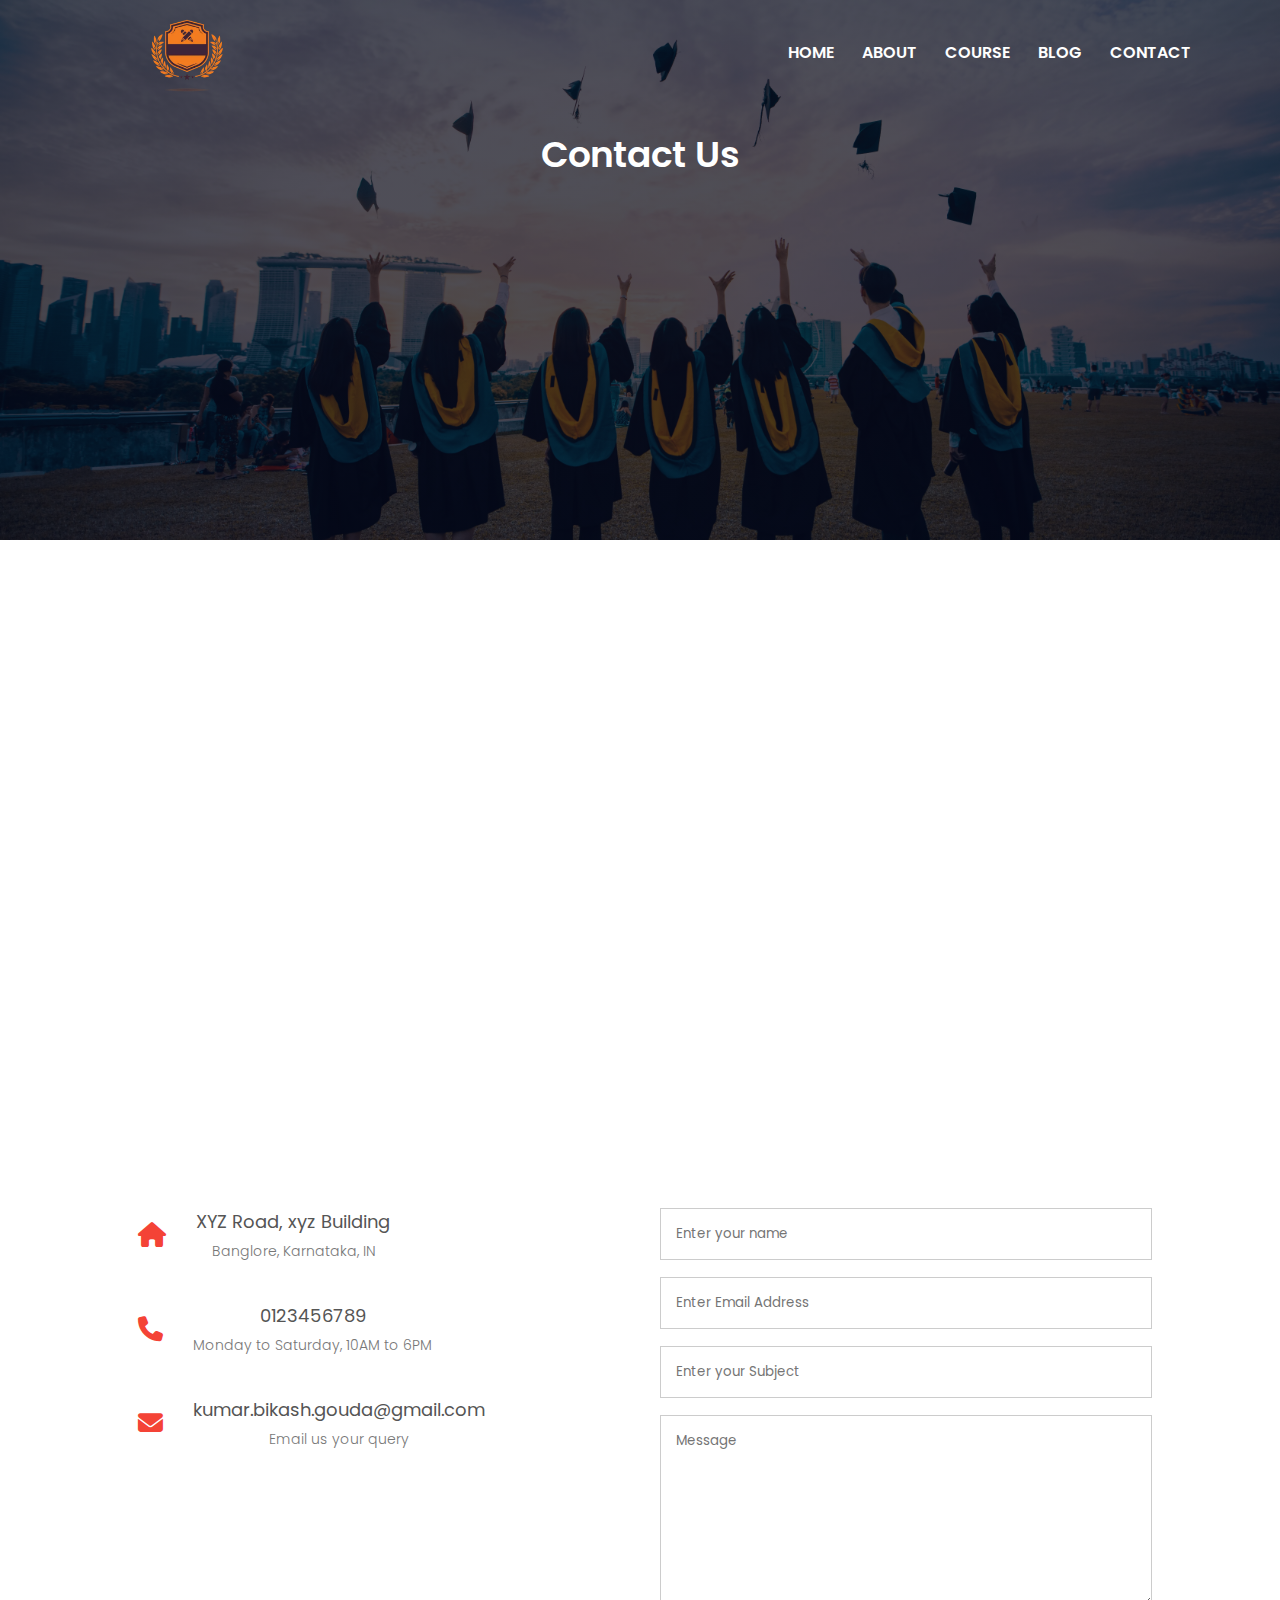
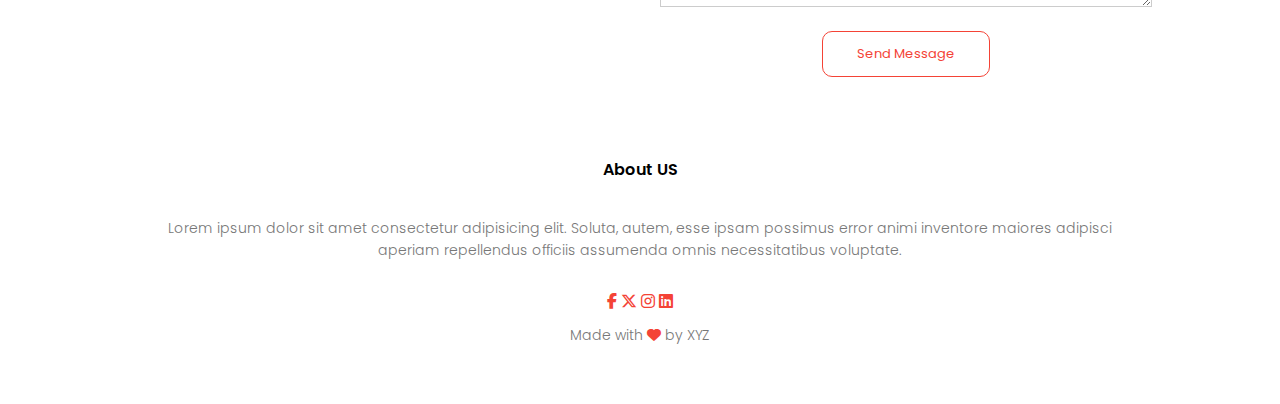
==== contact.html @ 3d302f26 "Add files via upload" ====
<!DOCTYPE html>
<html lang="en">

<head>
    <meta charset="UTF-8">
    <meta name="viewport" content="width=device-width, initial-scale=1.0">
    <title>University-contact</title>
    <link rel="stylesheet" href="style.css">
    <!-- fonts -->
    <link rel="preconnect" href="https://fonts.googleapis.com">
    <link rel="preconnect" href="https://fonts.gstatic.com" crossorigin>
    <link href="https://fonts.googleapis.com/css2?family=Poppins:wght@400;600&display=swap" rel="stylesheet">
    <!-- icon -->
    <link rel="stylesheet" href="https://cdnjs.cloudflare.com/ajax/libs/font-awesome/6.5.1/css/all.min.css">
</head>

<body>
    <!-- ------------------header----------------------- -->
    <section class="sub-header">
        <nav>
            <a href="#"><img src="./Images/LOGO-2.webp" alt=""></a>
            <div class="nav-links" id="NavLinks">
                <i class="icon fa-regular fa-circle-xmark" onclick="hideMenu()"></i>
                <ul>
                    <li><a href="index.html">HOME</a></li>
                    <li><a href="about.html">ABOUT</a></li>
                    <li><a href="course.html">COURSE</a></li>
                    <li><a href="blog.html">BLOG</a></li>
                    <li><a href="contact.html">CONTACT</a></li>

                </ul>
            </div>
            <i class="icon fa-solid fa-bars" onclick="showMenu()"></i>
        </nav>
        <h1>Contact Us</h1>    
    </section>
    <!-- ----------------------Contact Us------------------- -->
    <section class="location">
        <iframe src="https://www.google.com/maps/embed?pb=!1m18!1m12!1m3!1d497698.77491009404!2d77.30125737578491!3d12.954459540834819!2m3!1f0!2f0!3f0!3m2!1i1024!2i768!4f13.1!3m3!1m2!1s0x3bae1670c9b44e6d%3A0xf8dfc3e8517e4fe0!2sBengaluru%2C%20Karnataka!5e0!3m2!1sen!2sin!4v1704886433522!5m2!1sen!2sin" width="600" height="450" style="border:0;" allowfullscreen="" loading="lazy" referrerpolicy="no-referrer-when-downgrade"></iframe>
    </section>
    <section class="contact-us">
        <div class="row">
            <div class="contact-col">
                <div>
                    <i class="fa-solid fa-house"></i>
                    <span>
                        <h5>XYZ Road, xyz Building</h5>
                        <p>Banglore, Karnataka, IN</p>
                    </span>
                </div>
                <div>
                    <i class="fa-solid fa-phone"></i>
                    <span>
                        <h5>0123456789</h5>
                        <p>Monday to Saturday, 10AM to 6PM</p>
                    </span>
                </div>
                <div>
                    <i class="fa-solid fa-envelope"></i>
                    <span>
                        <h5>kumar.bikash.gouda@gmail.com</h5>
                        <p>Email us your query</p>
                    </span>
                </div>
            </div>
            <div class="contact-col">
                <form action="">
                    <input type="text"placeholder="Enter your name" required >
                    <input type="email"placeholder="Enter Email Address" required >
                    <input type="text"placeholder="Enter your Subject" required >
                    <textarea rows="8" placeholder="Message" required ></textarea>
                    <button type="submit" class="btn red-btn">Send Message</button>
                </form>
            </div>
        </div>
    </section>

    
    
    <!-- -------------------- Footer ------------------- -->
    <section class="footer">
        <h4> About US</h4>
        <p>Lorem ipsum dolor sit amet consectetur adipisicing elit. Soluta, autem, esse ipsam possimus error animi
            inventore maiores adipisci<br> aperiam repellendus officiis assumenda omnis necessitatibus voluptate.
        </p>
        <div class="icon">
            <i class="fa-brands fa-facebook-f"></i>
            <i class="fa-brands fa-x-twitter"></i>
            <i class="fa-brands fa-instagram"></i>
            <i class="fa-brands fa-linkedin"></i>

            <p>Made with <i class="fa-solid fa-heart"></i> by XYZ</p>


        </div>
    </section>




























    <!------------------ Javascript---------------------- -->
    <script>
        var NavLinks = document.getElementById("NavLinks")
        function showMenu() {
            NavLinks.style.right = "0";
        }
        function hideMenu() {
            NavLinks.style.right = "-200px";
        }
    </script>
</body>

</html>
---- style.css ----
* {
  margin: 0;
  padding: 0;
  box-sizing: border-box;
  font-family: 'Poppins', sans-serif;
}  
html {
  scroll-behavior: smooth;
}
.header {
  min-height: 100vh;
  width: 100%;
  background-image: linear-gradient(rgba(4, 9, 30, 0.6), rgba(4, 9, 30, 0.6)),
    url(./Images/Banner-3.webp);
  background-position: center;
  background-size: cover;
  position: relative;
}
nav img {
  width: 100px;
  margin-left: 60px;
}
nav {
  display: flex;
  justify-content: space-between;
  padding: 0 6%;
  align-items: center;
  margin-top: 0px;
}
.nav-links {
  flex: 1;
  text-align: right;
}
.nav-links ul li {
  list-style: none;
  display: inline-block;
  padding: 8px 12px;
  position: relative;
}
.nav-links ul li a {
  color: white;
  text-decoration: none;
  font-weight: 600;
  font-size: 1em;
}
.nav-links ul li::after {
  content: "";
  width: 0;
  height: 2px;
  background: #f44336;
  display: block;
  margin: auto;
  transition: 0.5s;
}
.nav-links ul li:hover::after {
  width: 100%;
}
.text_box {
  width: 90%;
  color: white;
  position: absolute;
  top: 50%;
  left: 50%;
  transform: translate(-50%, -50%);
  text-align: center;
}
.text_box h1 {
  font-size: 58px;
}
.text_box p {
  margin: 10px 0 40px;
  font-size: 14px;
  color: white;
}
.btn {
  display: inline-block;
  text-decoration: none;
  color: white;
  border: 1px solid white;
  padding: 12px 34px;
  font-size: 13px;
  background: transparent;
  position: relative;
  cursor: pointer;
  border-radius: 10px;
}
.btn:hover {
  border: 1px solid #f44336;
  transition: 0.5s;
}
nav .icon {
  display: none;
}

@media screen and (max-width: 700px) {
  .text_box h1 {
    font-size: 20px;
  }
  .nav-links ul li {
    display: block;
  }
  .nav-links {
    position: fixed;
    background: #f44336;
    height: 100vh;
    width: 200px;
    top: 0;
    right: -200px;
    text-align: left;
    z-index: 2;
    transition: 1s;
  }
  nav .icon {
    display: block;
    color: white;
    margin: 10px;
    font-size: 22px;
    cursor: pointer;
  }
  .nav-links ul {
    padding: 30px;
  }
}
/*---------------------------------- Course Section----------------------------------- */
.course {
  width: 80%;
  margin: auto;
  text-align: center;
  padding-top: 100px;
}
h1 {
  font-size: 36px;
  font-weight: 600;
}
p {
  color: #777;
  font-size: 14px;
  font-weight: 300;
  line-height: 22px;
  padding: 10px;
}
.row {
  margin-top: 5%;
  display: flex;
  justify-content: space-between;
  text-align: center;
}
.course-col {
  flex-basis: 31%;
  background: #fff3f3;
  border-radius: 10px;
  margin-bottom: 5%;
  padding: 20px 12px;
  box-sizing: border-box;
  transition: 0.5s;
}
h3 {
  text-align: center;
  font-weight: 600;
  margin: 10px 0;
}
.course-col:hover {
  box-shadow: 0 0 20px 0 rgba(0, 0, 0, 0.2);
}
@media (max-width: 700px) {
  .row {
    flex-direction: column;
  }
}
/* ------------------------------------------- Campus Section-------------------------  */
.campus {
  text-align: center;
  margin: auto;
  width: 80%;
  padding-top: 50px;
}
.campus-col {
  flex-basis: 32%;
  border-radius: 10px;
  margin-bottom: 30px;
  position: relative;
  overflow: hidden;
}
.campus-col img {
  width: 100%;
  display: block;
}
.layer {
  background: transparent;
  height: 100%;
  width: 100%;
  position: absolute;
  top: 0;
  left: 0;
  transition: 0.5s;
}
.layer:hover {
  background: rgba(0, 0, 0, 0.5);
}
.layer h3 {
  width: 100%;
  font-weight: 500;
  color: white;
  font-size: 26px;
  bottom: 0;
  left: 50%;
  transform: translateX(-50%);
  position: absolute;
  opacity: 0;
  transition: 0.5s;
}
.layer:hover h3 {
  bottom: 49%;
  opacity: 1;
}
/* ---------------Facilities-------------- */
.facilities {
  width: 80%;
  margin: auto;
  text-align: center;
  padding-top: 100px;
}
.facilities-col {
  flex-basis: 31%;
  border-radius: 10px;
  margin-bottom: 5%;
  text-align: left;
}
.facilities-col img {
  width: 100%;
  border-radius: 10px;
}
.facilities-col p {
  padding: 0;
}
.facilities-col h1 {
  margin-top: 16px;
  margin-bottom: 15px;
  text-align: left;
}
/* ---------------------testimonials-------------------------- */
.testimonials {
  width: 80%;
  margin: auto;
  text-align: center;
  padding-top: 100px;
}
.testimonial-col {
  flex-basis: 44%;
  border-radius: 10px;
  margin-bottom: 5%;
  text-align: left;
  background: #fff3f3;
  padding: 25px;
  cursor: pointer;
  display: flex;
}
.testimonial-col img {
  height: 80px;
  margin-right: 30px;
  margin-left: 5px;
  border-radius: 50px;
}
.testimonial-col p {
  padding: 0;
}
.testimonial-col h3 {
  margin-top: 15px;
  text-align: left;
}
.testimonial-col .icon {
  color: #f44336;
}
@media (max-width: 700px) {
  .testimonial-col img {
    margin-left: 0px;
    margin-right: 15px;
  }
}
/* --------------------call to action---------------------- */
.cta {
  margin: 100px auto;
  width: 80%;
  background-image: linear-gradient(rgba(0, 0, 0, 0.7), rgba(0, 0, 0, 0.7)),
    url(./Images/l2.webp);
  background-position: center;
  background-size: cover;
  border-radius: 10px;
  text-align: center;
  padding: 100px 0;
}
.cta h1 {
  color: white;
  margin-bottom: 40px;
  padding: 0;
}

@media (max-width: 700px) {
  .cta h1 {
    font-size: 21px;
  }
}
/* -----------------Footer-------------------- */
.footer {
  width: 100%;
  text-align: center;
  padding: 30px 0;
}
.footer h4{
  margin-bottom: 25px;
  margin-top: 20px;
  font-weight: 600;
}
.icon{
  color: #f44336;
  margin: 0 13px;
  cursor: pointer;
  padding: 18px 0

}
.fa-solid{
  color: #f44336;
}
/* --------------------About Us Page-------------------- */
.sub-header{
  width: 100%;
  height: 60vh;
  background-image: linear-gradient(rgba(4,9,30,0.7),rgba(4,9,30,0.7)),url(./Images/Banner-1.webp);
  background-position: center;
  background-repeat: no-repeat;
  background-size: cover;
  text-align: center;
  color: white;
}
.sub-header h1{
  margin-top: 20px;

}
.about-us{
    width: 80% ;
    margin: auto;
    padding-top: 80px;
    padding-bottom: 50px;
}
.about-col{
  flex-basis: 48%;
  padding: 30px 2px;

}
.about-col img{
  width: 100%;
}
.about-col h1{
  padding-top: 0;

}
.about-col p{
  padding: 15px 0 25px;
}
.red-btn{
  border: 1px solid #f44336;
  background: transparent;
  color: #f44336;

}
.red-btn:hover{
  background: #f44336;
  color: white;
}
/* -----------------Blog-content------------------- */
.blog-content{
  width: 80%;
  margin: auto;
  padding: 60px 0;
}
.blog-left{
  flex-basis: 65%;

}
.blog-left img{
  width: 100%;
}
.blog-left h2{
  color: #222;
  font-weight: 600;
  margin: 30px 0;
}
.blog-left p{
  color: #999;
  padding: 0;
  
}
.blog-right{
  flex-basis: 32%;
}
.blog-right h3{
  background: #f44336;
  color: #fff;
  padding: 7px 0;
  font-size: 16px;
  margin-bottom: 20px;
}
.blog-right div{
  display: flex;
  justify-content: space-between;
  align-items: center;
  color: #555;
  padding: 8px;
  box-sizing: border-box;
}
.cmnt-box{
  border: 1px solid #ccc;
  margin: 50px 0;
  padding: 10px 20px;
}
.cmnt-box h3{
  text-align: left;
}
.cmnt-form input, .cmnt-form textarea{
  width: 100%;
  padding: 10px;
  margin: 15px 0;
  box-sizing: border-box;
  border: none;
  outline: none;
  background: #f0f0f0;
}
.cmnt-form button{
  margin: 10px 0;
}
@media(max-width: 700px){
  .sub-header h1{
    font-size: 24px;
  }
}
/* ------------Contact--------------------- */
.location{
  width: 80%;
  margin: auto;
  padding: 80px 0;
}
.location iframe{
  width: 100%;

}
.contact-us{
  width: 80%;
  margin: auto;

}
.contact-col{
  flex-basis: 48%;
  margin-bottom: 30px;
}
.contact-col div{
  display: flex;
  align-items: center;
  margin-bottom: 40px;
}
.contact-col div .fa-solid{
  font-size: 25px;
  margin: 10px;
  margin-right: 30px;
}
.contact-col div p{
  padding: 0;
}
.contact-col div h5{
  margin-bottom: 5px;
  font-size: 18px;
  color: #555;
  font-weight: 400;
}
.contact-col input, .contact-col textarea{
  width: 100%;
  padding: 15px;
  margin-bottom: 17px;
  outline: none;
  border: 1px solid #ccc;
  box-sizing: border-box;
}
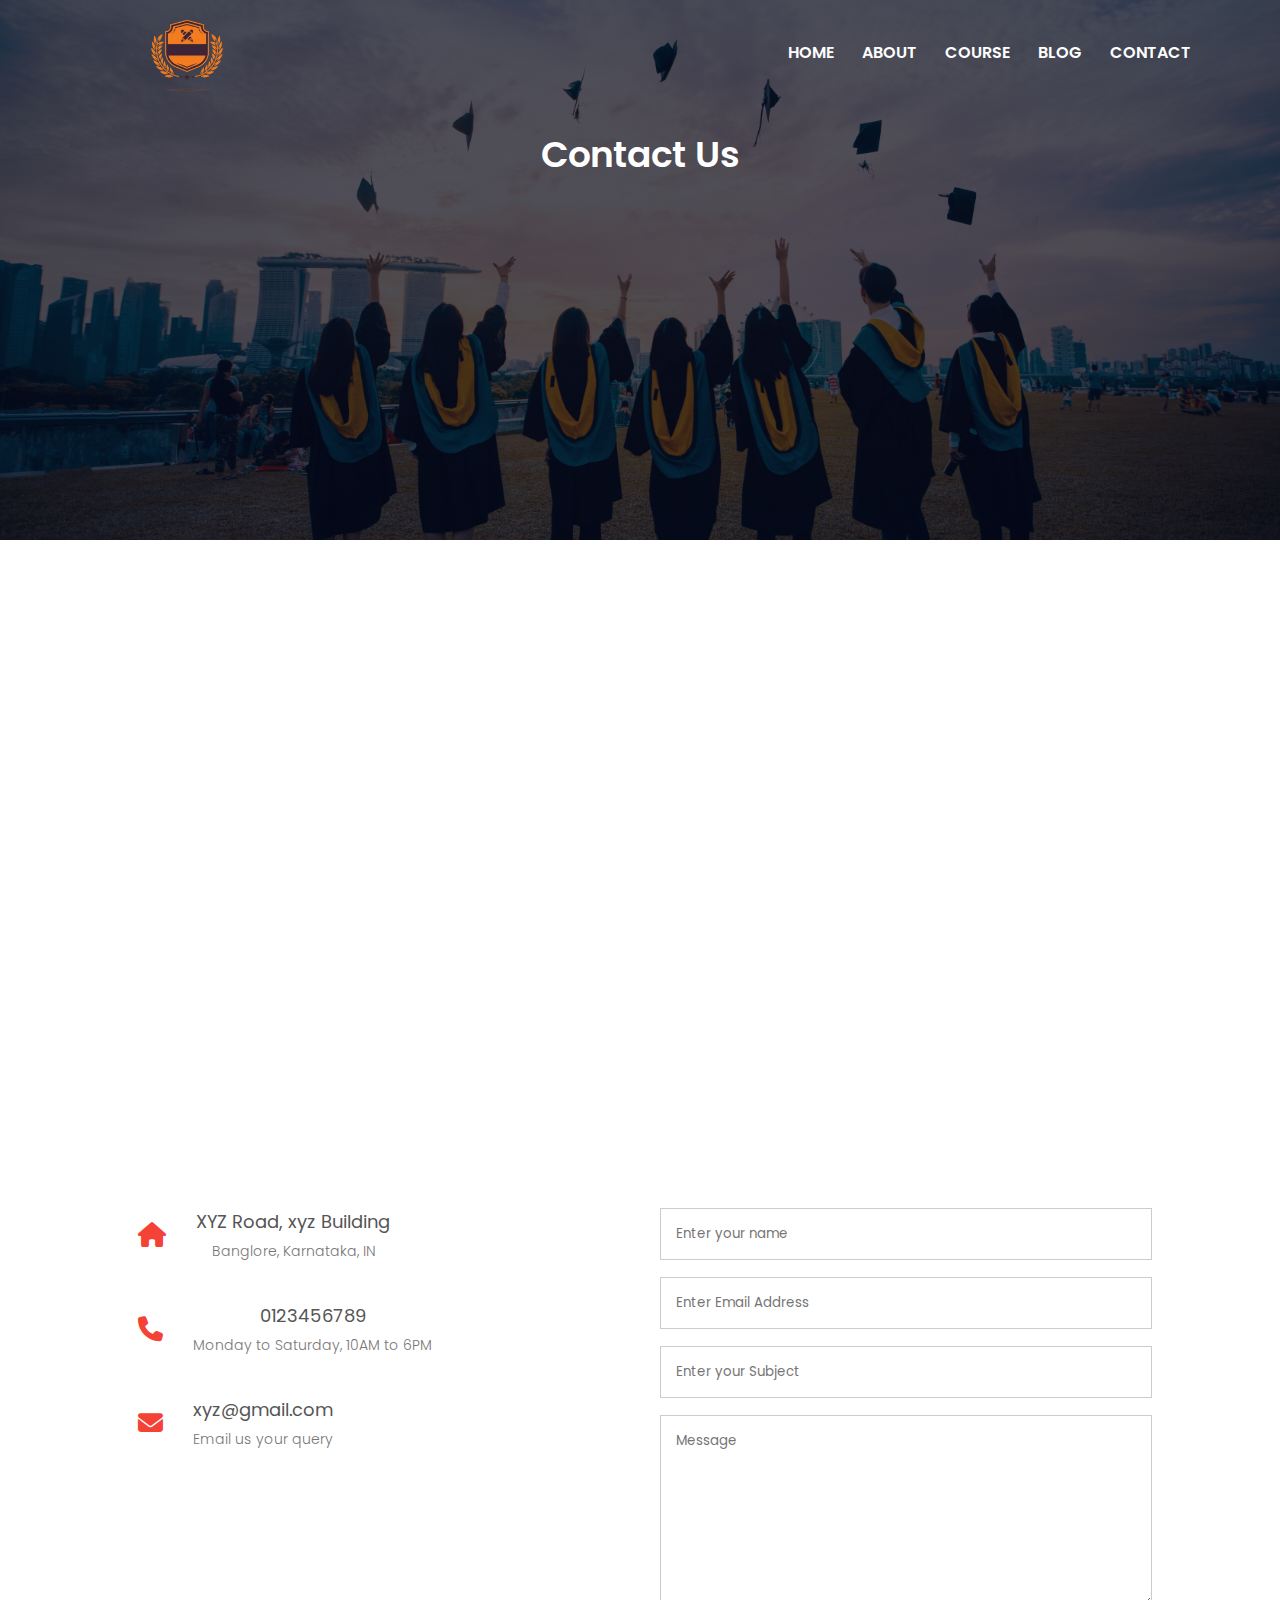
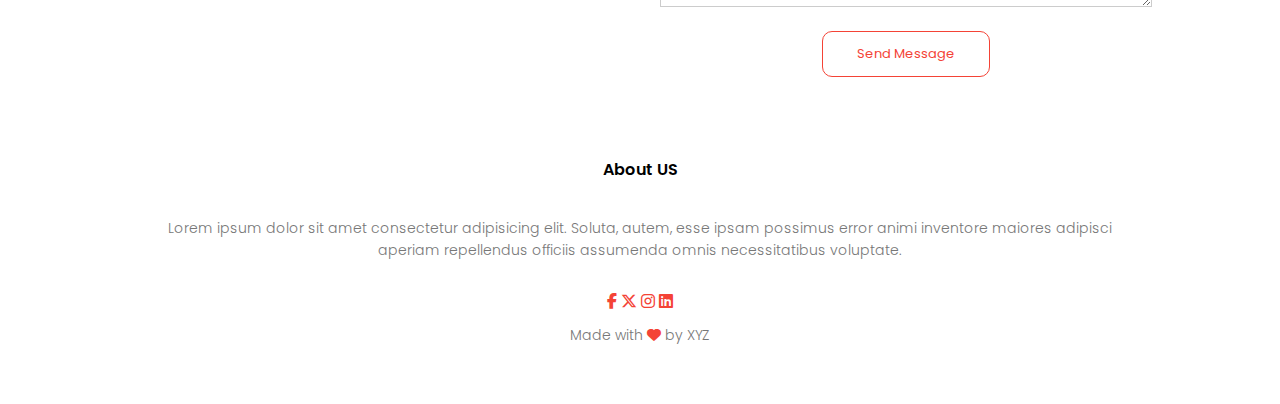
==== commit 612c95fe: "Update contact.html" ====
--- a/contact.html
+++ b/contact.html
@@ -58,7 +58,7 @@
                 <div>
                     <i class="fa-solid fa-envelope"></i>
                     <span>
-                        <h5>kumar.bikash.gouda@gmail.com</h5>
+                        <h5>xyz@gmail.com</h5>
                         <p>Email us your query</p>
                     </span>
                 </div>
@@ -134,4 +134,4 @@
     </script>
 </body>
 
-</html>+</html>
